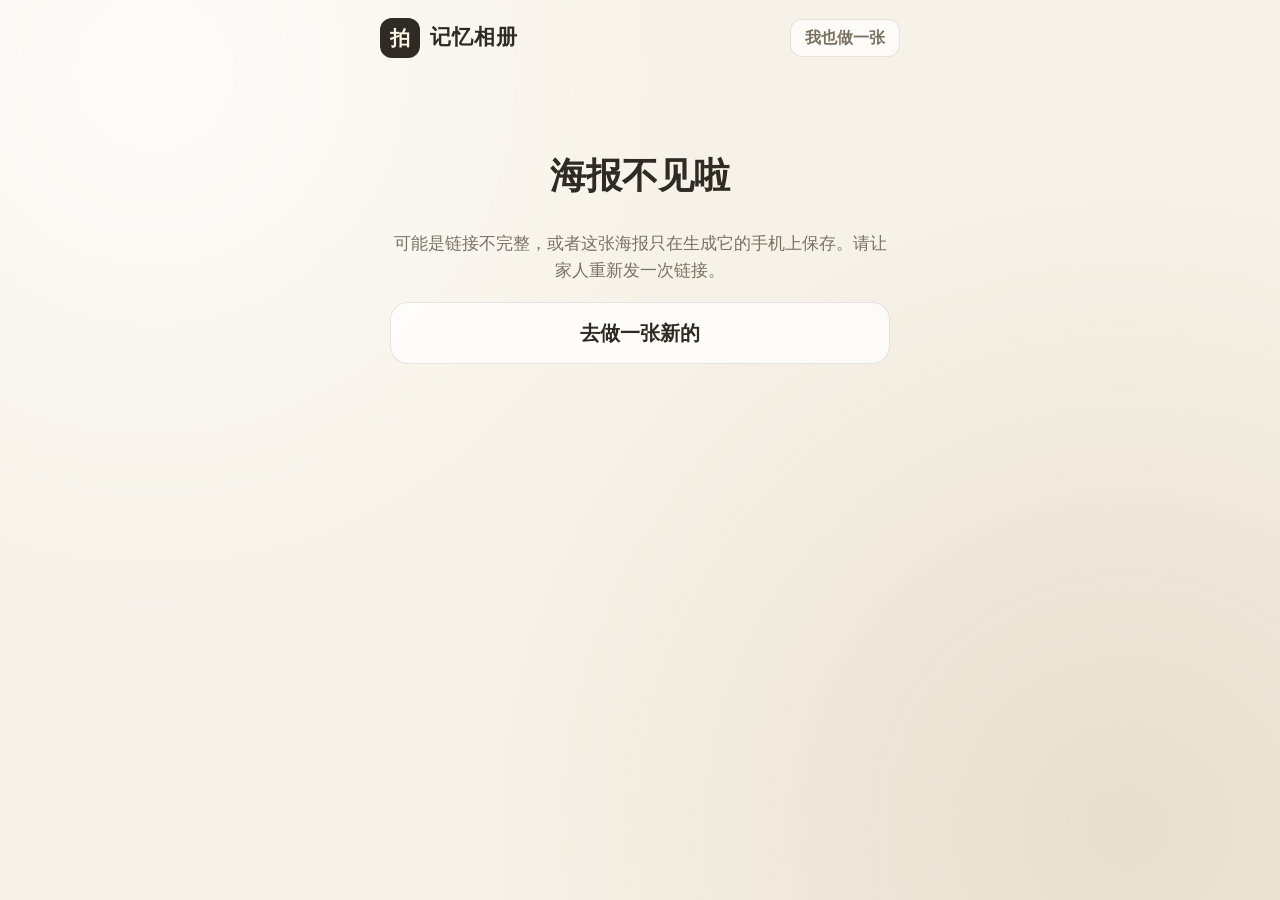
==== view.html @ 419e5d4e "Add files via upload" ====
<!DOCTYPE html>
<html lang="zh-CN">
<head>
  <meta charset="utf-8">
  <meta name="viewport" content="width=device-width, initial-scale=1, viewport-fit=cover">
  <meta name="theme-color" content="#F7F2E8">
  <meta name="description" content="家人做了一张纪念海报，扫码给TA留句话吧。">
  <title>家人的留言 · 记忆相册</title>
  <link rel="stylesheet" href="style.css?v=20261111c">
</head>
<body class="viewer-body">
  <main class="app viewer">
    <header class="top">
      <a class="brand" href="./">
        <span class="brand-mark">拍</span>
        <span class="brand-text">记忆相册</span>
      </a>
      <a class="icon-btn wide" href="./">我也做一张</a>
    </header>

    <div class="view-loading" id="view-loading">
      <div class="spinner"></div>
      <p>正在打开海报…</p>
    </div>

    <div id="view-content" class="hidden">
      <div class="poster-wrap" id="poster-wrap">
        <img id="poster-img" alt="家人的纪念海报">
      </div>

      <p class="view-meta" id="view-meta"></p>
      <a class="btn btn-primary" id="download" download="记忆相册-海报.jpg">保存这张海报</a>

      <div class="text-card hidden" id="text-card">
        <p class="tc-date" id="tc-date"></p>
        <h1 id="tc-title"></h1>
        <p class="tc-caption" id="tc-caption"></p>
        <p class="tc-story" id="tc-story"></p>
        <p class="tc-blessing" id="tc-blessing"></p>
        <p class="tc-note">图片加载失败或已过期时，这里显示文字版故事；留言仍会同步。</p>
      </div>

      <section class="comments-card">
        <div class="comments-head">
          <h2>家人的留言</h2>
          <span class="comments-count" id="comments-count"></span>
        </div>
        <p class="comments-intro" id="comments-intro">写下想对TA说的话，留言会同步到老人的海报上。</p>
        <div class="comment-list" id="comment-list"></div>

        <form class="comment-form" id="comment-form">
          <label class="field-label" for="comment-name-select">您的称呼</label>
          <select id="comment-name-select" class="comment-name-select">
            <!-- 家人昵称由 JS 填充 -->
          </select>
          <input id="comment-name-other" type="text" maxlength="12" autocomplete="nickname" placeholder="输入您的昵称" class="comment-name-other hidden">
          <input id="comment-name" type="hidden" name="name">
          <label class="field-label" for="comment-content">想说的话</label>
          <textarea id="comment-content" name="content" maxlength="200" rows="4" placeholder="比如：奶奶笑得真好看，周末回家看您。"></textarea>
          <div class="voice-row">
            <button class="voice-btn" id="comment-voice" type="button">
              <svg viewBox="0 0 24 24" width="26" height="26" fill="none" stroke="currentColor" stroke-width="2" stroke-linecap="round" stroke-linejoin="round" aria-hidden="true">
                <rect x="9" y="3" width="6" height="11" rx="3"></rect>
                <path d="M5 11a7 7 0 0 0 14 0M12 18v3M8 21h8"></path>
              </svg>
              <span id="comment-voice-label">按下说话，松开结束</span>
            </button>
            <p class="voice-tip" id="comment-voice-tip">说的话会自动变成文字，可以再改</p>
          </div>
          <button class="btn btn-primary" id="comment-submit" type="submit">写下留言</button>
          <button class="btn btn-ghost hidden" id="copy-comment" type="button">复制留言发给家人</button>
          <p class="comment-tip" id="comment-tip">留言发送后，老人打开海报就能看到。</p>
        </form>
      </section>

      <footer class="footer">
        <p>这张海报只通过这个链接分享给家人。</p>
        <p class="tiny">记忆相册 · 把今天留成一幅画</p>
      </footer>
    </div>

    <div id="view-error" class="view-error hidden">
      <h1>海报不见啦</h1>
      <p>可能是链接不完整，或者这张海报只在生成它的手机上保存。请让家人重新发一次链接。</p>
      <a class="btn btn-ghost" href="./">去做一张新的</a>
    </div>
  </main>

  <div class="toast" id="toast" role="status" aria-live="polite"></div>
  <script src="qrcode.js"></script>
  <script src="poster.js?v=20261111c"></script>
  <script src="sync.js?v=20261111c"></script>
  <script src="voice.js?v=20261111c"></script>
  <script src="view.js?v=20261111c"></script>
</body>
</html>
---- style.css ----
:root {
  --bg: #f7f2e8;
  --paper: #fffdf8;
  --ink: #2f2a23;
  --soft: #7a7162;
  --line: rgba(90, 76, 58, 0.14);
  --accent: #b4552d;
  --accent-deep: #8f3f20;
  --green: #5b7a5e;
  --shadow: 0 18px 40px rgba(91, 72, 45, 0.12);
}

* { box-sizing: border-box; -webkit-tap-highlight-color: transparent; }

html, body {
  margin: 0;
  padding: 0;
  background: var(--bg);
  color: var(--ink);
  font-family: "Noto Sans SC", "PingFang SC", "Hiragino Sans GB", "Microsoft YaHei", sans-serif;
  font-size: 18px;
  line-height: 1.6;
}

body::before {
  content: "";
  position: fixed;
  inset: 0;
  pointer-events: none;
  background:
    radial-gradient(circle at 12% 8%, rgba(255, 255, 255, 0.75), transparent 42%),
    radial-gradient(circle at 88% 92%, rgba(219, 206, 184, 0.55), transparent 46%);
  z-index: 0;
}

.hidden { display: none !important; }

.app {
  position: relative;
  z-index: 1;
  max-width: 560px;
  margin: 0 auto;
  padding: 18px 20px calc(28px + env(safe-area-inset-bottom));
}

/* 顶部 */
.top {
  display: flex;
  align-items: center;
  justify-content: space-between;
  gap: 12px;
  margin-bottom: 16px;
}

.brand {
  display: inline-flex;
  align-items: center;
  gap: 10px;
  text-decoration: none;
  color: var(--ink);
}

.brand-mark {
  width: 40px;
  height: 40px;
  display: grid;
  place-items: center;
  border-radius: 12px;
  background: var(--ink);
  color: #fff7ea;
  font-size: 20px;
  font-weight: 700;
  font-family: "Noto Serif SC", "Songti SC", serif;
}

.brand-text {
  font-size: 21px;
  font-weight: 700;
  font-family: "Noto Serif SC", "Songti SC", serif;
  letter-spacing: 1px;
}

.top-actions { display: flex; gap: 8px; }

.icon-btn {
  border: 1px solid var(--line);
  background: rgba(255, 255, 255, 0.7);
  color: var(--soft);
  width: 38px;
  height: 38px;
  border-radius: 12px;
  font-size: 17px;
  font-weight: 700;
  cursor: pointer;
  display: grid;
  place-items: center;
  text-decoration: none;
}

.icon-btn.wide { width: auto; padding: 0 14px; font-size: 16px; }

/* 步骤 */
.steps {
  display: flex;
  align-items: center;
  justify-content: center;
  gap: 10px;
  margin: 6px 0 18px;
}

.step-dot {
  width: 30px;
  height: 30px;
  border-radius: 50%;
  display: grid;
  place-items: center;
  font-size: 16px;
  font-weight: 700;
  color: var(--soft);
  background: rgba(255, 255, 255, 0.65);
  border: 1px solid var(--line);
}

.step-dot.active { background: var(--accent); color: #fff; border-color: transparent; }

.step-line { width: 36px; height: 2px; background: var(--line); }

/* 面板 */
.panel { display: none; animation: fade 0.28s ease; }
.panel.active { display: block; }

@keyframes fade {
  from { opacity: 0; transform: translateY(8px); }
  to { opacity: 1; transform: none; }
}

.hero-title {
  margin: 14px 0 6px;
  font-size: 40px;
  line-height: 1.25;
  font-family: "Noto Serif SC", "Songti SC", serif;
  letter-spacing: 1px;
}

.hero-sub, .panel-sub {
  margin: 0 0 22px;
  color: var(--soft);
  font-size: 17px;
}

.panel-title {
  margin: 8px 0 4px;
  font-size: 30px;
  line-height: 1.35;
  font-family: "Noto Serif SC", "Songti SC", serif;
}

.panel-title.center { text-align: center; }

/* 拍照卡片 */
.camera-card {
  display: flex;
  flex-direction: column;
  align-items: center;
  gap: 10px;
  padding: 46px 20px 40px;
  border-radius: 28px;
  background: linear-gradient(160deg, #fffdf8, #f1e8d8);
  border: 2px dashed rgba(180, 85, 45, 0.35);
  box-shadow: var(--shadow);
  cursor: pointer;
  text-align: center;
  transition: transform 0.15s ease;
}

.camera-card:active { transform: scale(0.985); }

.camera-icon { color: var(--accent); }

.camera-title { font-size: 26px; font-weight: 700; }

.camera-hint { color: var(--soft); font-size: 17px; }

.shot-preview {
  width: 100%;
  max-height: 320px;
  object-fit: cover;
  border-radius: 20px;
  box-shadow: var(--shadow);
  margin-bottom: 10px;
  background: #e7e0d3;
}

.retake-btn {
  display: inline-flex;
  align-items: center;
  justify-content: center;
  gap: 6px;
  width: auto;
  min-height: 44px;
  padding: 10px 16px;
  margin-bottom: 14px;
  font-size: 17px;
  border-radius: 14px;
  background: rgba(255, 255, 255, 0.6);
}

/* 按钮 */
.btn {
  display: flex;
  align-items: center;
  justify-content: center;
  width: 100%;
  min-height: 58px;
  padding: 14px 20px;
  border: none;
  border-radius: 18px;
  font-family: inherit;
  font-size: 20px;
  font-weight: 700;
  text-decoration: none;
  cursor: pointer;
  transition: transform 0.15s ease, opacity 0.15s ease;
}

.btn:active { transform: scale(0.985); opacity: 0.92; }

.btn-primary {
  background: linear-gradient(135deg, var(--accent), var(--accent-deep));
  color: #fff8ee;
  box-shadow: 0 14px 26px rgba(180, 85, 45, 0.28);
}

.btn-ghost {
  background: rgba(255, 255, 255, 0.72);
  color: var(--ink);
  border: 1px solid var(--line);
}

.btn-big { margin-top: 18px; }

.row { display: flex; gap: 12px; margin-top: 16px; }
.row .btn { flex: 1; }

/* 文字输入 */
textarea, input[type="text"], input[type="password"] {
  width: 100%;
  border: 1px solid var(--line);
  border-radius: 18px;
  background: rgba(255, 255, 255, 0.82);
  padding: 16px 16px;
  font-family: inherit;
  font-size: 18px;
  line-height: 1.6;
  color: var(--ink);
  outline: none;
  resize: vertical;
}

textarea:focus, input:focus { border-color: rgba(180, 85, 45, 0.55); }

/* 语音输入 */
.voice-row {
  display: flex;
  flex-direction: column;
  gap: 8px;
  margin-top: 12px;
}

.voice-btn {
  display: flex;
  align-items: center;
  justify-content: center;
  gap: 10px;
  width: 100%;
  padding: 14px 18px;
  border-radius: 18px;
  border: 2px dashed rgba(180, 85, 45, 0.38);
  background: rgba(255, 255, 255, 0.72);
  color: var(--accent-deep);
  font-family: inherit;
  font-size: 18px;
  font-weight: 700;
  cursor: pointer;
}

.voice-btn:disabled {
  opacity: 0.55;
  cursor: not-allowed;
}

.voice-btn.recording {
  border-style: solid;
  border-color: #b4552d;
  background: #b4552d;
  color: #fff8ee;
  animation: voicePulse 1.2s infinite;
}

.voice-btn.starting {
  border-style: solid;
  border-color: #d08a3c;
  background: #f0c987;
  color: #5a3a2e;
  animation: voicePulse 1.6s infinite;
}

.voice-btn.keyboard-mode {
  border-style: solid;
  border-color: rgba(180, 85, 45, 0.5);
  background: #fffaf1;
  color: #7a4a32;
}

.voice-btn svg { flex: none; }

.voice-keyboard {
  align-self: stretch;
  min-height: 46px;
  padding: 10px 14px;
  border: 1px dashed rgba(180, 85, 45, 0.45);
  border-radius: 12px;
  background: #fffaf1;
  color: var(--accent);
  font-size: 17px;
  font-weight: 600;
  cursor: pointer;
}

.voice-tip {
  margin: 0;
  text-align: center;
  font-size: 16px;
  line-height: 1.5;
  color: var(--soft);
}

.voice-tip.error {
  color: #a8432a;
  font-weight: 600;
}

.voice-keyboard.attention {
  border-color: #b4552d;
  background: #ffe9d6;
  animation: voicePulse 1.6s infinite;
}

@keyframes voicePulse {
  0%, 100% { box-shadow: 0 0 0 0 rgba(180, 85, 45, 0.3); }
  50% { box-shadow: 0 0 0 9px rgba(180, 85, 45, 0); }
}

/* 风格 */
.styles {
  display: grid;
  grid-template-columns: 1fr 1fr;
  gap: 14px;
  margin-bottom: 6px;
}

.style-card {
  display: flex;
  flex-direction: column;
  align-items: flex-start;
  gap: 2px;
  padding: 10px 10px 14px;
  border-radius: 22px;
  border: 2px solid transparent;
  background: rgba(255, 255, 255, 0.72);
  box-shadow: 0 8px 22px rgba(91, 72, 45, 0.08);
  cursor: pointer;
  font-family: inherit;
  text-align: left;
}

.style-card.selected {
  border-color: var(--accent);
  box-shadow: 0 12px 28px rgba(180, 85, 45, 0.2);
}

.style-swatch {
  width: 100%;
  height: 86px;
  border-radius: 14px;
  margin-bottom: 8px;
  overflow: hidden;
  box-shadow: inset 0 0 0 1px rgba(90, 60, 30, 0.08);
}

.style-swatch svg { display: block; width: 100%; height: 100%; }

.style-name { font-size: 20px; font-weight: 700; padding-left: 4px; }
.style-desc { font-size: 16px; color: var(--soft); padding-left: 4px; }

.ai-hint {
  margin: 14px 2px 0;
  font-size: 16px;
  color: var(--soft);
  text-align: center;
}

/* 结果 */
.poster-wrap {
  margin: 16px 0 18px;
  border-radius: 22px;
  overflow: hidden;
  box-shadow: 0 26px 50px rgba(70, 50, 28, 0.22);
  background: #fff;
}

.poster-wrap img { display: block; width: 100%; height: auto; }

.insight {
  background: rgba(255, 255, 255, 0.78);
  border: 1px solid var(--line);
  border-radius: 18px;
  padding: 14px 16px;
  margin-bottom: 16px;
  font-size: 17px;
}

.insight-head { font-weight: 700; color: var(--accent-deep); margin-bottom: 6px; }
.insight p { margin: 4px 0; color: var(--soft); }
.insight p span { color: var(--ink); font-weight: 700; margin-right: 8px; }
.insight b {
  display: inline-block;
  margin: 2px 6px 2px 0;
  padding: 2px 9px;
  border-radius: 999px;
  background: rgba(91, 122, 94, 0.12);
  color: var(--green);
  font-weight: 600;
}

.actions { display: flex; gap: 12px; }
.actions .btn { flex: 1; }
.result-actions { margin-top: 18px; flex-direction: column; }
.result-pair { width: 100%; }
.random-hint {
  margin: 8px 0 0;
  text-align: center;
  font-size: 16px;
  line-height: 1.5;
  color: var(--soft);
}

.qr-card {
  display: flex;
  align-items: center;
  gap: 16px;
  margin: 18px 0;
  padding: 16px;
  border-radius: 22px;
  background: rgba(255, 255, 255, 0.8);
  border: 1px solid var(--line);
}

.qr-card img { width: 128px; height: 128px; border-radius: 12px; background: #fff; }

.qr-info strong { font-size: 17px; }
.qr-info p { margin: 4px 0 8px; font-size: 16px; color: var(--soft); }
.qr-info a { color: var(--accent-deep); font-size: 16px; font-weight: 700; }

.sync-note {
  margin: -4px 0 6px;
  text-align: center;
  font-size: 16px;
  color: var(--soft);
}

/* 页脚 */
.footer {
  margin-top: 30px;
  text-align: center;
  color: var(--soft);
  font-size: 16px;
}

.footer p { margin: 4px 0; }
.footer .tiny { opacity: 0.75; font-size: 14px; }

/* 加载 */
.loading {
  position: fixed;
  inset: 0;
  z-index: 50;
  display: grid;
  place-items: center;
  background: rgba(247, 242, 232, 0.9);
  backdrop-filter: blur(5px);
}

.loading-card {
  width: min(86%, 340px);
  padding: 30px 24px;
  border-radius: 26px;
  background: var(--paper);
  box-shadow: var(--shadow);
  text-align: center;
}

.pulse { display: flex; justify-content: center; gap: 9px; margin-bottom: 18px; }

.pulse span {
  width: 12px;
  height: 12px;
  border-radius: 50%;
  background: var(--accent);
  animation: pulse 1.2s infinite ease-in-out;
}

.pulse span:nth-child(2) { animation-delay: 0.18s; }
.pulse span:nth-child(3) { animation-delay: 0.36s; }

@keyframes pulse {
  0%, 100% { transform: translateY(0); opacity: 0.45; }
  50% { transform: translateY(-8px); opacity: 1; }
}

.loading-text { margin: 0 0 6px; font-size: 19px; font-weight: 700; }
.loading-tip { margin: 0; color: var(--soft); font-size: 16px; }

/* 弹窗 */
.modal {
  position: fixed;
  inset: 0;
  z-index: 60;
  display: grid;
  place-items: center;
  padding: 20px;
  background: rgba(35, 28, 20, 0.45);
  backdrop-filter: blur(3px);
}

.modal-card {
  width: min(100%, 420px);
  max-height: 86vh;
  overflow: auto;
  padding: 24px 22px;
  border-radius: 26px;
  background: var(--paper);
  box-shadow: var(--shadow);
}

.modal-card h2 {
  margin: 0 0 6px;
  font-size: 23px;
  font-family: "Noto Serif SC", "Songti SC", serif;
}

.modal-sub { margin: 0 0 16px; color: var(--soft); font-size: 16px; }

/* 最近的海报 */
.gallery-card { width: min(100%, 520px); position: relative; }
.gallery-close { position: absolute; top: 14px; right: 14px; z-index: 2; }
.gallery-grid { display: grid; grid-template-columns: repeat(2, minmax(0, 1fr)); gap: 12px; }
.gallery-item {
  display: block;
  width: 100%;
  padding: 0;
  border: 1px solid var(--line);
  border-radius: 16px;
  overflow: hidden;
  background: rgba(255, 255, 255, 0.75);
  text-align: left;
  cursor: pointer;
}
.gallery-thumb { display: block; width: 100%; aspect-ratio: 1080 / 1820; background: #e9e2d5; }
.gallery-meta { display: block; padding: 8px 10px 10px; }
.gallery-meta strong { display: block; font-size: 16px; color: var(--ink); }
.gallery-meta small { display: block; margin-top: 2px; font-size: 14px; color: var(--soft); }
.gallery-empty { margin: 18px 0 4px; color: var(--soft); font-size: 16px; text-align: center; }
.gallery-back {
  border: 0;
  background: none;
  color: var(--accent-deep);
  font: inherit;
  font-size: 16px;
  padding: 0 0 10px;
  cursor: pointer;
}
#history-poster { display: block; width: 100%; border-radius: 16px; box-shadow: 0 16px 32px rgba(70, 50, 28, 0.18); transition: opacity 0.18s ease; }
.history-swipe { position: relative; touch-action: pan-y; }
.swipe-arrow {
  position: absolute;
  top: 50%;
  transform: translateY(-50%);
  width: 54px;
  height: 54px;
  border: 0;
  border-radius: 50%;
  background: rgba(255, 255, 255, 0.88);
  color: var(--accent-deep);
  font-size: 34px;
  line-height: 1;
  padding: 0 0 6px;
  box-shadow: 0 6px 16px rgba(70, 50, 28, 0.2);
  cursor: pointer;
  z-index: 2;
}
.swipe-arrow.swipe-prev { left: 8px; }
.swipe-arrow.swipe-next { right: 8px; }
.swipe-arrow:active { background: #fff; transform: translateY(-50%) scale(0.94); }
.swipe-hint {
  margin: 12px 0 0;
  text-align: center;
  font-size: 17px;
  color: var(--soft);
}
.history-comments { margin: 14px 0; }
.history-comments h3 { margin: 0 0 8px; font-size: 17px; }
.history-comment { margin-bottom: 8px; padding: 10px 12px; border: 1px solid var(--line); border-radius: 14px; background: rgba(255, 255, 255, 0.72); }
.history-comment strong { display: block; font-size: 16px; color: var(--accent-deep); }
.history-comment p { margin: 4px 0; font-size: 16px; line-height: 1.6; color: var(--ink); }
.history-comment span { font-size: 14px; color: var(--soft); }
#history-page-link { display: block; text-align: center; }

.field-label {
  display: block;
  margin: 12px 0 6px;
  font-size: 16px;
  font-weight: 700;
  color: var(--soft);
}

.field-tip { margin: 8px 0 0; font-size: 14px; color: var(--soft); }

.help-list { margin: 10px 0 14px; padding-left: 22px; }
.help-list li { margin: 8px 0; }

/* 家人昵称列表 */
.family-list {
  display: flex;
  flex-direction: column;
  gap: 10px;
  margin-bottom: 14px;
}

.family-item {
  display: flex;
  align-items: center;
  gap: 8px;
  padding: 12px 12px;
  border: 1px solid var(--line);
  border-radius: 14px;
  background: rgba(255, 255, 255, 0.8);
  min-height: 54px;
}

.family-item.first {
  border-color: rgba(180, 85, 45, 0.35);
  background: rgba(255, 245, 232, 0.9);
}

.family-item.first::before {
  content: "老人";
  flex: none;
  font-size: 14px;
  font-weight: 700;
  color: #fff;
  background: var(--accent);
  padding: 4px 10px;
  border-radius: 8px;
  white-space: nowrap;
}

.family-item .family-name {
  flex: 1;
  border: 1px solid rgba(90, 76, 58, 0.18);
  background: #fff;
  font: inherit;
  font-size: 17px;
  color: var(--ink);
  padding: 10px 14px;
  border-radius: 10px;
  min-height: 40px;
  width: 0; /* 让 flex:1 生效 */
}

.family-item .family-name:focus {
  border-color: var(--accent);
  outline: 2px solid rgba(180, 85, 45, 0.25);
}

.family-item .family-actions {
  display: flex;
  gap: 4px;
  flex: none;
}

.family-item .family-actions button {
  width: 36px;
  height: 36px;
  border: 1px solid var(--line);
  background: rgba(255, 255, 255, 0.7);
  border-radius: 10px;
  font-size: 17px;
  cursor: pointer;
  display: grid;
  place-items: center;
  color: var(--soft);
}

.family-item .family-actions button:hover { color: var(--ink); }
.family-item .family-actions button:disabled { opacity: 0.3; cursor: not-allowed; }

.family-add {
  display: flex;
  gap: 10px;
  align-items: stretch;
  margin-bottom: 4px;
}

.family-add input[type="text"] {
  flex: 1 1 auto;
  width: auto;
  min-width: 0;
  font-size: 17px;
  padding: 14px 16px;
  min-height: 54px;
}

.family-add .btn.family-add-btn {
  flex: 0 0 auto;
  width: auto;
  max-width: none;
  min-width: 80px;
  padding: 14px 18px;
  min-height: 54px;
  font-size: 16px;
  font-weight: 700;
  border-radius: 14px;
}

/* 我的身份 */
.user-id-box {
  display: flex;
  align-items: center;
  gap: 8px;
  padding: 12px 14px;
  border: 1px solid var(--line);
  border-radius: 14px;
  background: #faf6ef;
  margin-bottom: 12px;
}
.user-id-box code {
  flex: 1;
  font-family: "Courier New", monospace;
  font-size: 16px;
  color: var(--ink);
  word-break: break-all;
  line-height: 1.5;
}
.user-id-copy {
  flex: none;
  padding: 6px 14px;
  min-height: 36px;
  font-size: 16px;
  width: auto;
  border-radius: 10px;
}
.user-danger-row { margin-top: 12px; }
.btn.danger {
  color: #a8432a;
  border-color: rgba(168, 67, 42, 0.3);
  background: rgba(168, 67, 42, 0.08);
  font-size: 16px;
}

/* 轻提示 */
.toast {
  position: fixed;
  left: 50%;
  bottom: calc(30px + env(safe-area-inset-bottom));
  z-index: 80;
  transform: translate(-50%, 20px);
  max-width: 86%;
  padding: 12px 18px;
  border-radius: 999px;
  background: rgba(47, 42, 35, 0.92);
  color: #fff8ee;
  font-size: 17px;
  opacity: 0;
  pointer-events: none;
  transition: opacity 0.22s ease, transform 0.22s ease;
}

.toast.show { opacity: 1; transform: translate(-50%, 0); }

/* ---------------- 留言页 ---------------- */
.eyebrow {
  margin: 6px 0 14px;
  text-align: center;
  color: var(--soft);
  font-size: 16px;
  letter-spacing: 1px;
}

.view-meta {
  margin: -4px 0 14px;
  text-align: center;
  color: var(--soft);
  font-size: 16px;
}

.comments-card {
  margin-top: 22px;
  padding: 20px;
  border-radius: 24px;
  background: rgba(255, 255, 255, 0.82);
  border: 1px solid var(--line);
}

.comments-head {
  display: flex;
  align-items: baseline;
  justify-content: space-between;
}

.comments-head h2 {
  margin: 0;
  font-size: 21px;
  font-family: "Noto Serif SC", "Songti SC", serif;
}

.comments-count { color: var(--soft); font-size: 16px; }
.comments-intro { margin: 6px 0 14px; color: var(--soft); font-size: 16px; }

.comment-list { display: flex; flex-direction: column; gap: 10px; }

.comment-empty { color: var(--soft); font-size: 16px; margin: 4px 0 14px; }

.comment-item {
  padding: 12px 14px;
  border-radius: 16px;
  background: rgba(247, 242, 232, 0.85);
}

.comment-name { font-weight: 700; font-size: 16px; color: var(--accent-deep); }
.comment-text { font-size: 16px; margin-top: 2px; }

.comment-form { margin-top: 18px; }
.comment-form textarea { margin-bottom: 12px; }
.comment-tip { margin: 10px 0 0; color: var(--soft); font-size: 14px; text-align: center; }

.comment-name-select,
.comment-name-other {
  width: 100%;
  border: 1px solid var(--line);
  border-radius: 14px;
  background: rgba(255, 255, 255, 0.85);
  padding: 12px 14px;
  font-family: inherit;
  font-size: 17px;
  color: var(--ink);
  outline: none;
  margin-bottom: 10px;
  appearance: none;
  -webkit-appearance: none;
  background-image: url("data:image/svg+xml;charset=utf-8,%3Csvg xmlns='http://www.w3.org/2000/svg' width='14' height='8' viewBox='0 0 14 8'%3E%3Cpath d='M1 1l6 6 6-6' fill='none' stroke='%237a7162' stroke-width='1.8' stroke-linecap='round' stroke-linejoin='round'/%3E%3C/svg%3E");
  background-repeat: no-repeat;
  background-position: right 14px center;
  padding-right: 36px;
}

.comment-name-select:focus,
.comment-name-other:focus { border-color: rgba(180, 85, 45, 0.55); }

.comment-name-other {
  background-image: none;
  padding-right: 14px;
}

.comment-name-other.hidden { display: none; }

.view-loading {
  padding: 60px 0;
  text-align: center;
  color: var(--soft);
}

.spinner {
  width: 38px;
  height: 38px;
  margin: 0 auto 14px;
  border-radius: 50%;
  border: 3px solid rgba(180, 85, 45, 0.18);
  border-top-color: var(--accent);
  animation: spin 0.9s linear infinite;
}

@keyframes spin { to { transform: rotate(360deg); } }

.view-error { padding: 50px 10px; text-align: center; }
.view-error h1 { font-family: "Noto Serif SC", "Songti SC", serif; }
.view-error p { color: var(--soft); font-size: 17px; }
.view-error .btn { margin-top: 18px; }

/* 文字版故事卡 */
.text-card {
  margin: 18px 0;
  padding: 26px 24px;
  border-radius: 26px;
  background: linear-gradient(160deg, #f7f2e7, #e9e0cf);
  color: #3c3830;
  box-shadow: var(--shadow);
}

.text-card .tc-date { margin: 0 0 10px; font-size: 16px; opacity: 0.75; }

.text-card h1 {
  margin: 0 0 12px;
  font-size: 34px;
  line-height: 1.3;
  font-family: "Noto Serif SC", "Songti SC", serif;
  color: #6c7c69;
}

.text-card .tc-caption { font-size: 17px; margin: 0 0 12px; }
.text-card .tc-story { font-size: 16px; margin: 0 0 14px; opacity: 0.9; }
.text-card .tc-blessing {
  margin: 0;
  font-size: 17px;
  font-family: "Noto Serif SC", "Songti SC", serif;
  color: #6c7c69;
}

.text-card .tc-note {
  margin: 18px 0 0;
  padding-top: 14px;
  border-top: 1px solid rgba(90, 76, 58, 0.16);
  font-size: 14px;
  opacity: 0.7;
}

.text-card[data-style="喜庆"] {
  background: linear-gradient(160deg, #9b231e, #751614);
  color: #fff8e8;
}
.text-card[data-style="喜庆"] h1, .text-card[data-style="喜庆"] .tc-blessing { color: #f4c969; }

.text-card[data-style="美丽"] {
  background: linear-gradient(160deg, #fde7e7, #dbe5f5);
  color: #4a3e42;
}
.text-card[data-style="美丽"] h1, .text-card[data-style="美丽"] .tc-blessing { color: #be6c76; }

.text-card[data-style="怀旧"] {
  background: linear-gradient(160deg, #ebe0cc, #d5c6ae);
  color: #483929;
}
.text-card[data-style="怀旧"] h1, .text-card[data-style="怀旧"] .tc-blessing { color: #8b6846; }

@media (max-width: 380px) {
  .hero-title { font-size: 34px; }
  .panel-title { font-size: 26px; }
  .btn { font-size: 18px; }
}
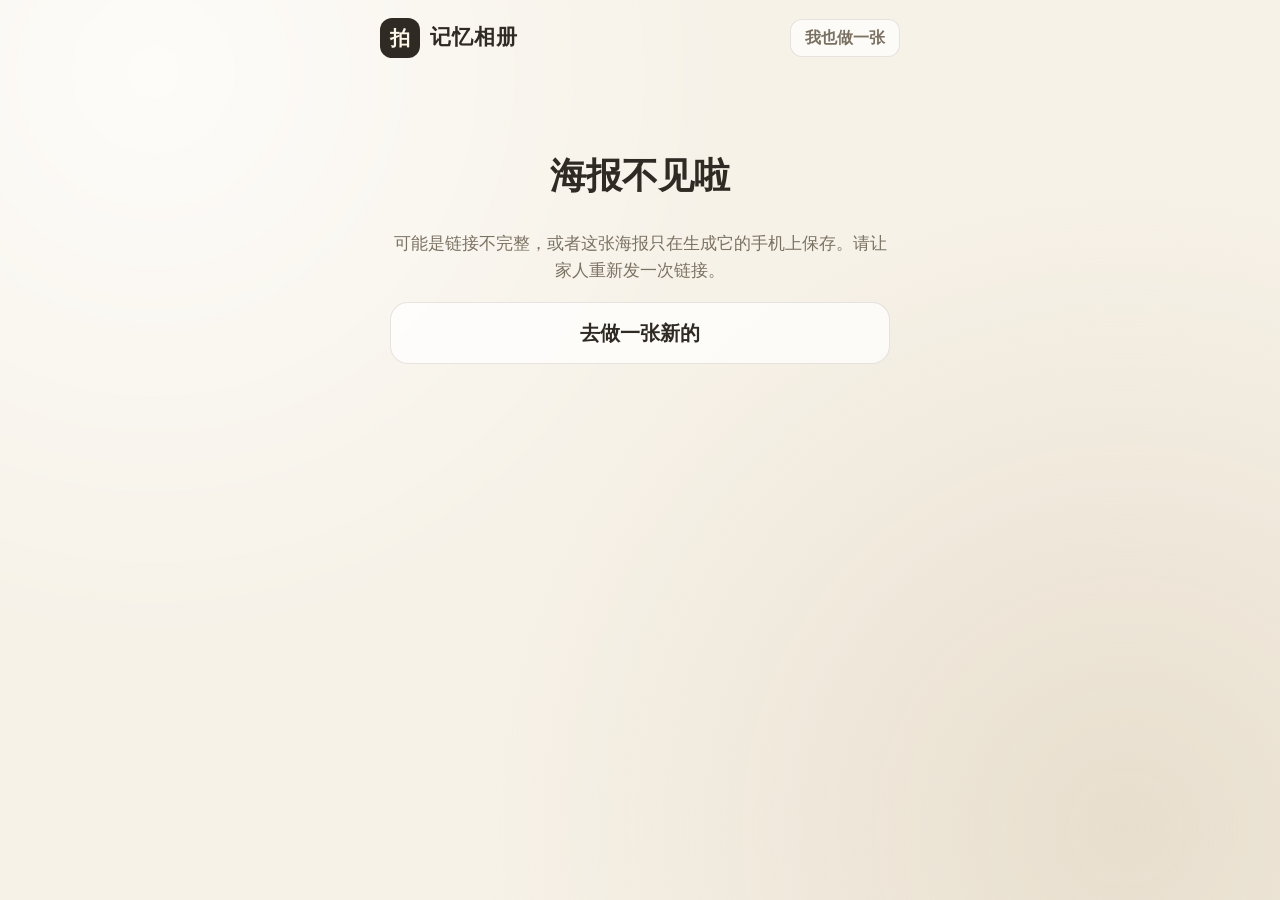
==== commit c6d6478c: "Add files via upload" ====
--- a/view.html
+++ b/view.html
@@ -6,7 +6,7 @@
   <meta name="theme-color" content="#F7F2E8">
   <meta name="description" content="家人做了一张纪念海报，扫码给TA留句话吧。">
   <title>家人的留言 · 记忆相册</title>
-  <link rel="stylesheet" href="style.css?v=20261111c">
+  <link rel="stylesheet" href="style.css?v=20261111i">
 </head>
 <body class="viewer-body">
   <main class="app viewer">
@@ -88,9 +88,9 @@
 
   <div class="toast" id="toast" role="status" aria-live="polite"></div>
   <script src="qrcode.js"></script>
-  <script src="poster.js?v=20261111c"></script>
-  <script src="sync.js?v=20261111c"></script>
-  <script src="voice.js?v=20261111c"></script>
-  <script src="view.js?v=20261111c"></script>
+  <script src="poster.js?v=20261111i"></script>
+  <script src="sync.js?v=20261111i"></script>
+  <script src="voice.js?v=20261111i"></script>
+  <script src="view.js?v=20261111i"></script>
 </body>
 </html>
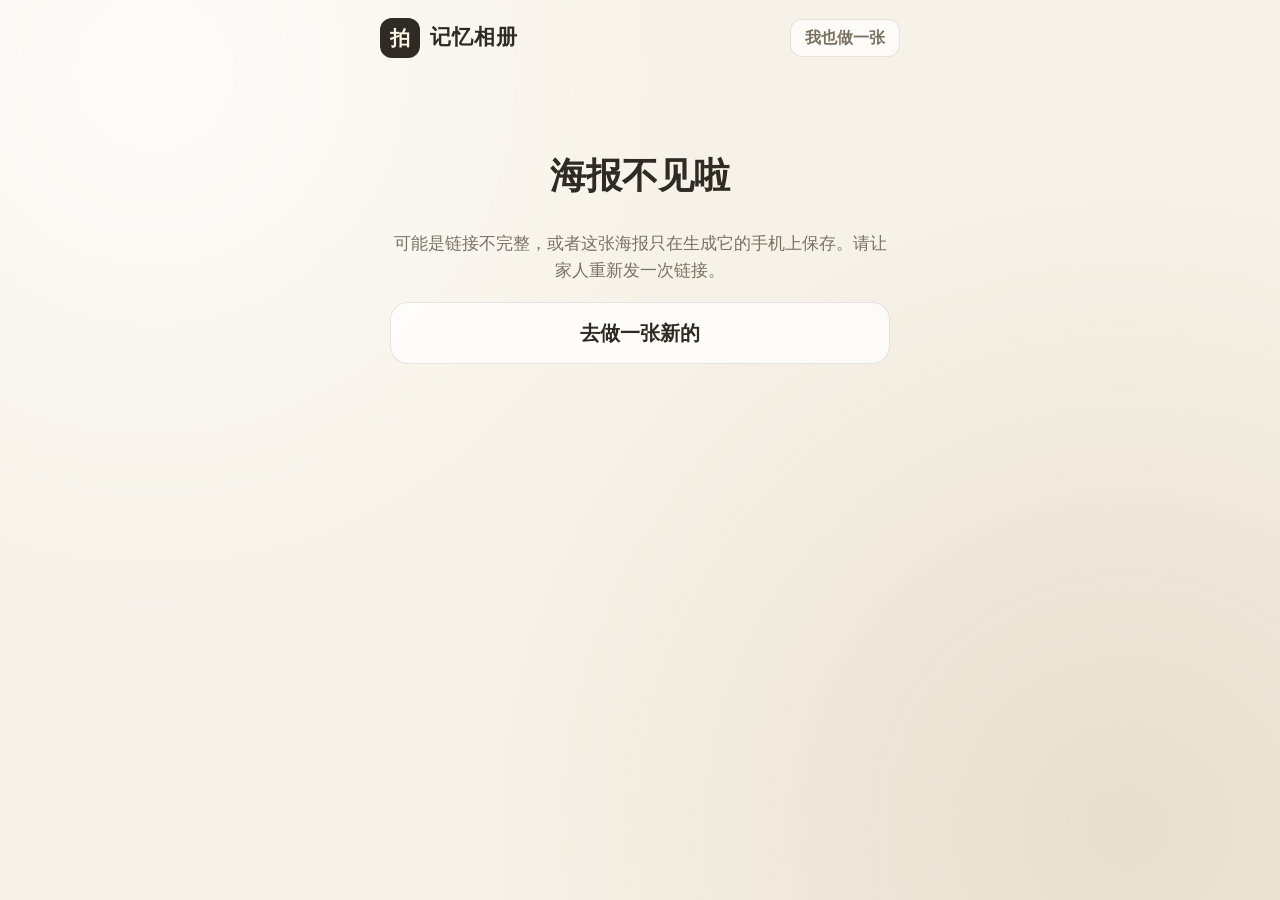
==== commit d9960337: "Add files via upload" ====
--- a/view.html
+++ b/view.html
@@ -6,7 +6,7 @@
   <meta name="theme-color" content="#F7F2E8">
   <meta name="description" content="家人做了一张纪念海报，扫码给TA留句话吧。">
   <title>家人的留言 · 记忆相册</title>
-  <link rel="stylesheet" href="style.css?v=20261111i">
+  <link rel="stylesheet" href="style.css?v=20261111j">
 </head>
 <body class="viewer-body">
   <main class="app viewer">
@@ -88,9 +88,9 @@
 
   <div class="toast" id="toast" role="status" aria-live="polite"></div>
   <script src="qrcode.js"></script>
-  <script src="poster.js?v=20261111i"></script>
-  <script src="sync.js?v=20261111i"></script>
-  <script src="voice.js?v=20261111i"></script>
-  <script src="view.js?v=20261111i"></script>
+  <script src="poster.js?v=20261111j"></script>
+  <script src="sync.js?v=20261111j"></script>
+  <script src="voice.js?v=20261111j"></script>
+  <script src="view.js?v=20261111j"></script>
 </body>
 </html>
